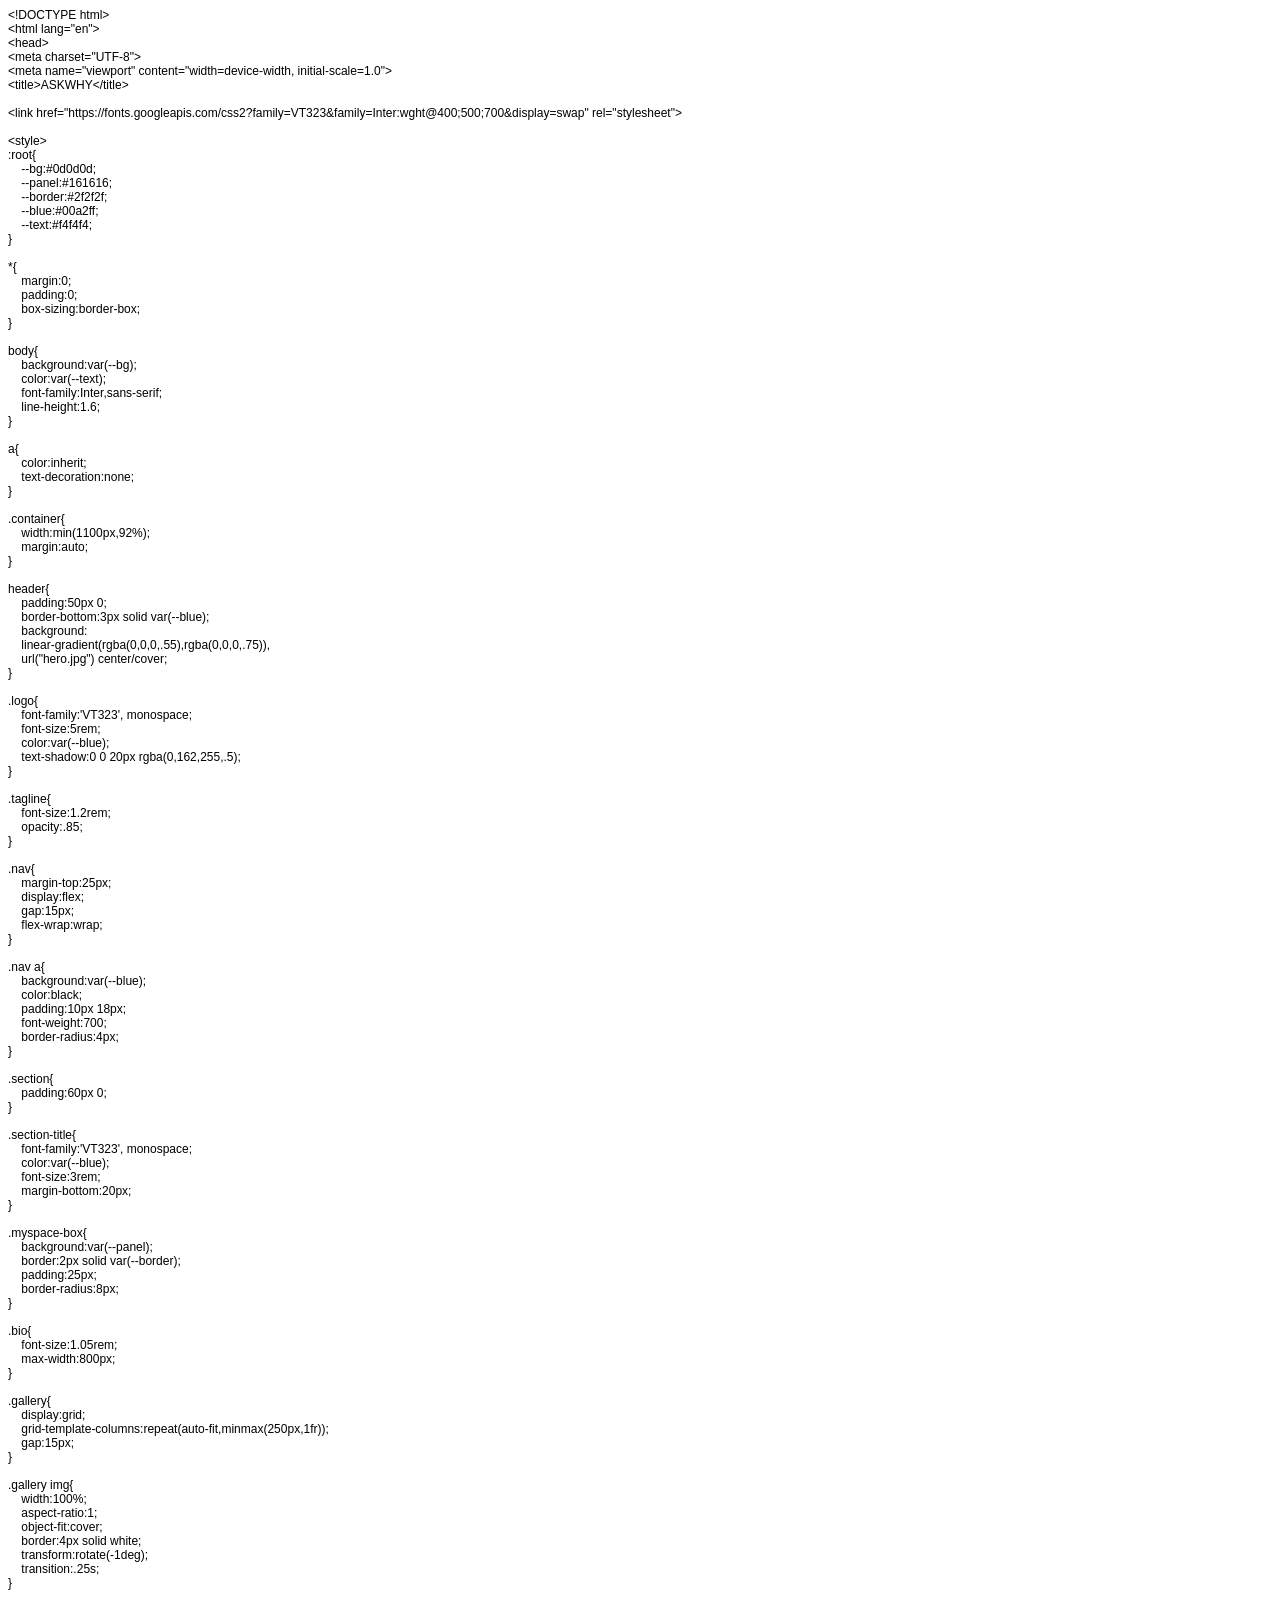
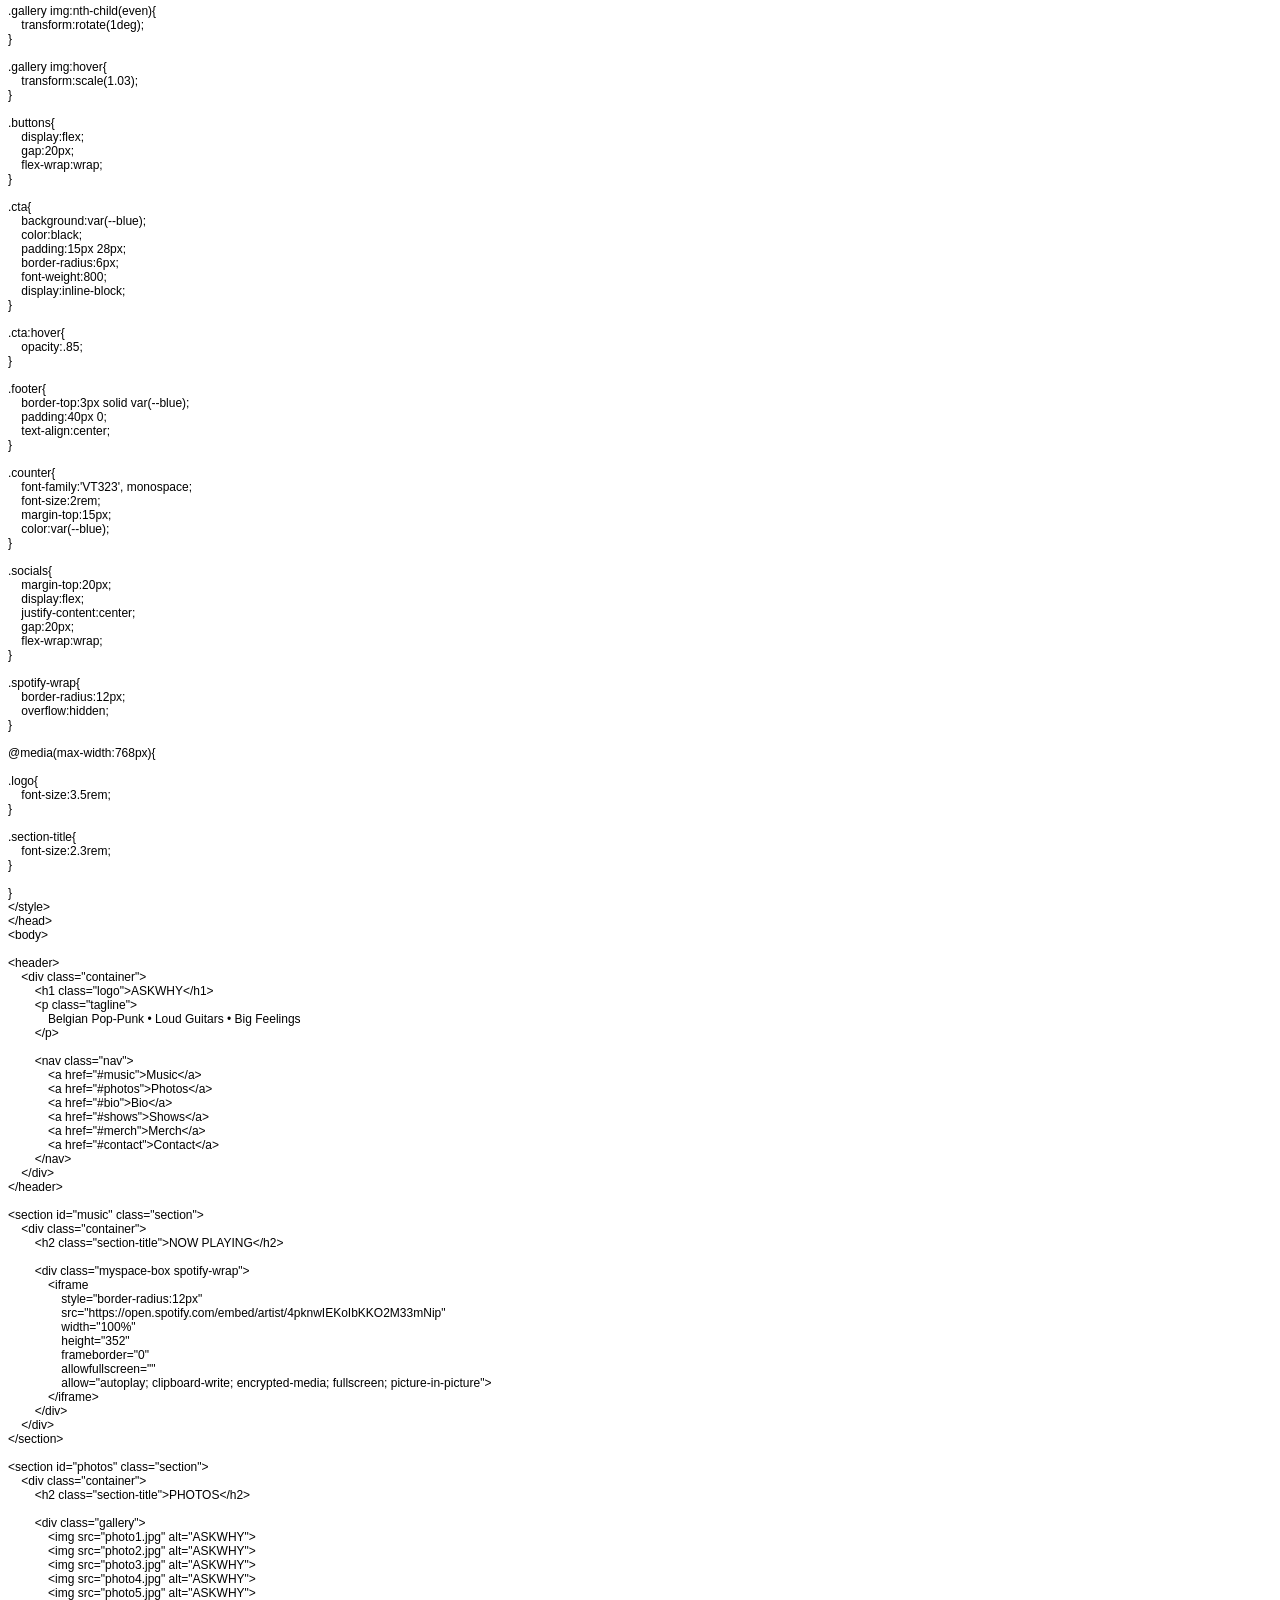
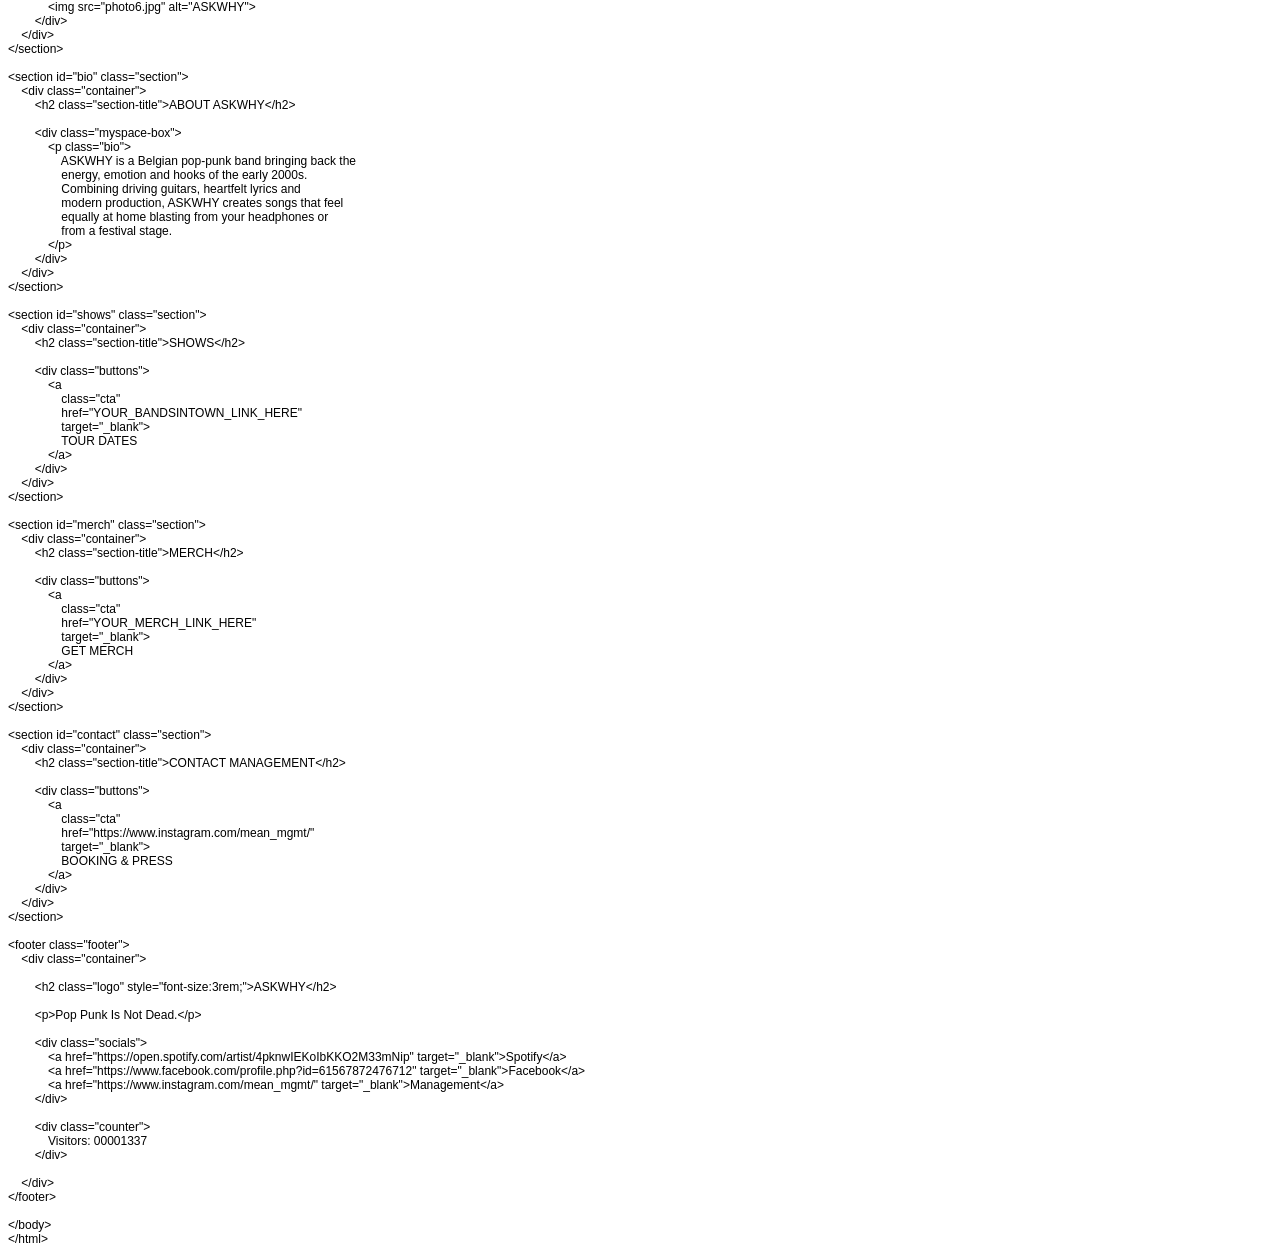
==== index.html @ 4614fc3b "Add files via upload" ====
<!DOCTYPE html PUBLIC "-//W3C//DTD HTML 4.01//EN" "http://www.w3.org/TR/html4/strict.dtd">
<html>
<head>
  <meta http-equiv="Content-Type" content="text/html; charset=utf-8">
  <meta http-equiv="Content-Style-Type" content="text/css">
  <title></title>
  <meta name="Generator" content="Cocoa HTML Writer">
  <meta name="CocoaVersion" content="2299.6">
  <style type="text/css">
    p.p1 {margin: 0.0px 0.0px 0.0px 0.0px; font: 12.0px Helvetica}
    p.p2 {margin: 0.0px 0.0px 0.0px 0.0px; font: 12.0px Helvetica; min-height: 14.0px}
  </style>
</head>
<body>
<p class="p1">&lt;!DOCTYPE html&gt;</p>
<p class="p1">&lt;html lang="en"&gt;</p>
<p class="p1">&lt;head&gt;</p>
<p class="p1">&lt;meta charset="UTF-8"&gt;</p>
<p class="p1">&lt;meta name="viewport" content="width=device-width, initial-scale=1.0"&gt;</p>
<p class="p1">&lt;title&gt;ASKWHY&lt;/title&gt;</p>
<p class="p2"><br></p>
<p class="p1">&lt;link href="https://fonts.googleapis.com/css2?family=VT323&amp;family=Inter:wght@400;500;700&amp;display=swap" rel="stylesheet"&gt;</p>
<p class="p2"><br></p>
<p class="p1">&lt;style&gt;</p>
<p class="p1">:root{</p>
<p class="p1"><span class="Apple-converted-space">    </span>--bg:#0d0d0d;</p>
<p class="p1"><span class="Apple-converted-space">    </span>--panel:#161616;</p>
<p class="p1"><span class="Apple-converted-space">    </span>--border:#2f2f2f;</p>
<p class="p1"><span class="Apple-converted-space">    </span>--blue:#00a2ff;</p>
<p class="p1"><span class="Apple-converted-space">    </span>--text:#f4f4f4;</p>
<p class="p1">}</p>
<p class="p2"><br></p>
<p class="p1">*{</p>
<p class="p1"><span class="Apple-converted-space">    </span>margin:0;</p>
<p class="p1"><span class="Apple-converted-space">    </span>padding:0;</p>
<p class="p1"><span class="Apple-converted-space">    </span>box-sizing:border-box;</p>
<p class="p1">}</p>
<p class="p2"><br></p>
<p class="p1">body{</p>
<p class="p1"><span class="Apple-converted-space">    </span>background:var(--bg);</p>
<p class="p1"><span class="Apple-converted-space">    </span>color:var(--text);</p>
<p class="p1"><span class="Apple-converted-space">    </span>font-family:Inter,sans-serif;</p>
<p class="p1"><span class="Apple-converted-space">    </span>line-height:1.6;</p>
<p class="p1">}</p>
<p class="p2"><br></p>
<p class="p1">a{</p>
<p class="p1"><span class="Apple-converted-space">    </span>color:inherit;</p>
<p class="p1"><span class="Apple-converted-space">    </span>text-decoration:none;</p>
<p class="p1">}</p>
<p class="p2"><br></p>
<p class="p1">.container{</p>
<p class="p1"><span class="Apple-converted-space">    </span>width:min(1100px,92%);</p>
<p class="p1"><span class="Apple-converted-space">    </span>margin:auto;</p>
<p class="p1">}</p>
<p class="p2"><br></p>
<p class="p1">header{</p>
<p class="p1"><span class="Apple-converted-space">    </span>padding:50px 0;</p>
<p class="p1"><span class="Apple-converted-space">    </span>border-bottom:3px solid var(--blue);</p>
<p class="p1"><span class="Apple-converted-space">    </span>background:</p>
<p class="p1"><span class="Apple-converted-space">    </span>linear-gradient(rgba(0,0,0,.55),rgba(0,0,0,.75)),</p>
<p class="p1"><span class="Apple-converted-space">    </span>url("hero.jpg") center/cover;</p>
<p class="p1">}</p>
<p class="p2"><br></p>
<p class="p1">.logo{</p>
<p class="p1"><span class="Apple-converted-space">    </span>font-family:'VT323', monospace;</p>
<p class="p1"><span class="Apple-converted-space">    </span>font-size:5rem;</p>
<p class="p1"><span class="Apple-converted-space">    </span>color:var(--blue);</p>
<p class="p1"><span class="Apple-converted-space">    </span>text-shadow:0 0 20px rgba(0,162,255,.5);</p>
<p class="p1">}</p>
<p class="p2"><br></p>
<p class="p1">.tagline{</p>
<p class="p1"><span class="Apple-converted-space">    </span>font-size:1.2rem;</p>
<p class="p1"><span class="Apple-converted-space">    </span>opacity:.85;</p>
<p class="p1">}</p>
<p class="p2"><br></p>
<p class="p1">.nav{</p>
<p class="p1"><span class="Apple-converted-space">    </span>margin-top:25px;</p>
<p class="p1"><span class="Apple-converted-space">    </span>display:flex;</p>
<p class="p1"><span class="Apple-converted-space">    </span>gap:15px;</p>
<p class="p1"><span class="Apple-converted-space">    </span>flex-wrap:wrap;</p>
<p class="p1">}</p>
<p class="p2"><br></p>
<p class="p1">.nav a{</p>
<p class="p1"><span class="Apple-converted-space">    </span>background:var(--blue);</p>
<p class="p1"><span class="Apple-converted-space">    </span>color:black;</p>
<p class="p1"><span class="Apple-converted-space">    </span>padding:10px 18px;</p>
<p class="p1"><span class="Apple-converted-space">    </span>font-weight:700;</p>
<p class="p1"><span class="Apple-converted-space">    </span>border-radius:4px;</p>
<p class="p1">}</p>
<p class="p2"><br></p>
<p class="p1">.section{</p>
<p class="p1"><span class="Apple-converted-space">    </span>padding:60px 0;</p>
<p class="p1">}</p>
<p class="p2"><br></p>
<p class="p1">.section-title{</p>
<p class="p1"><span class="Apple-converted-space">    </span>font-family:'VT323', monospace;</p>
<p class="p1"><span class="Apple-converted-space">    </span>color:var(--blue);</p>
<p class="p1"><span class="Apple-converted-space">    </span>font-size:3rem;</p>
<p class="p1"><span class="Apple-converted-space">    </span>margin-bottom:20px;</p>
<p class="p1">}</p>
<p class="p2"><br></p>
<p class="p1">.myspace-box{</p>
<p class="p1"><span class="Apple-converted-space">    </span>background:var(--panel);</p>
<p class="p1"><span class="Apple-converted-space">    </span>border:2px solid var(--border);</p>
<p class="p1"><span class="Apple-converted-space">    </span>padding:25px;</p>
<p class="p1"><span class="Apple-converted-space">    </span>border-radius:8px;</p>
<p class="p1">}</p>
<p class="p2"><br></p>
<p class="p1">.bio{</p>
<p class="p1"><span class="Apple-converted-space">    </span>font-size:1.05rem;</p>
<p class="p1"><span class="Apple-converted-space">    </span>max-width:800px;</p>
<p class="p1">}</p>
<p class="p2"><br></p>
<p class="p1">.gallery{</p>
<p class="p1"><span class="Apple-converted-space">    </span>display:grid;</p>
<p class="p1"><span class="Apple-converted-space">    </span>grid-template-columns:repeat(auto-fit,minmax(250px,1fr));</p>
<p class="p1"><span class="Apple-converted-space">    </span>gap:15px;</p>
<p class="p1">}</p>
<p class="p2"><br></p>
<p class="p1">.gallery img{</p>
<p class="p1"><span class="Apple-converted-space">    </span>width:100%;</p>
<p class="p1"><span class="Apple-converted-space">    </span>aspect-ratio:1;</p>
<p class="p1"><span class="Apple-converted-space">    </span>object-fit:cover;</p>
<p class="p1"><span class="Apple-converted-space">    </span>border:4px solid white;</p>
<p class="p1"><span class="Apple-converted-space">    </span>transform:rotate(-1deg);</p>
<p class="p1"><span class="Apple-converted-space">    </span>transition:.25s;</p>
<p class="p1">}</p>
<p class="p2"><br></p>
<p class="p1">.gallery img:nth-child(even){</p>
<p class="p1"><span class="Apple-converted-space">    </span>transform:rotate(1deg);</p>
<p class="p1">}</p>
<p class="p2"><br></p>
<p class="p1">.gallery img:hover{</p>
<p class="p1"><span class="Apple-converted-space">    </span>transform:scale(1.03);</p>
<p class="p1">}</p>
<p class="p2"><br></p>
<p class="p1">.buttons{</p>
<p class="p1"><span class="Apple-converted-space">    </span>display:flex;</p>
<p class="p1"><span class="Apple-converted-space">    </span>gap:20px;</p>
<p class="p1"><span class="Apple-converted-space">    </span>flex-wrap:wrap;</p>
<p class="p1">}</p>
<p class="p2"><br></p>
<p class="p1">.cta{</p>
<p class="p1"><span class="Apple-converted-space">    </span>background:var(--blue);</p>
<p class="p1"><span class="Apple-converted-space">    </span>color:black;</p>
<p class="p1"><span class="Apple-converted-space">    </span>padding:15px 28px;</p>
<p class="p1"><span class="Apple-converted-space">    </span>border-radius:6px;</p>
<p class="p1"><span class="Apple-converted-space">    </span>font-weight:800;</p>
<p class="p1"><span class="Apple-converted-space">    </span>display:inline-block;</p>
<p class="p1">}</p>
<p class="p2"><br></p>
<p class="p1">.cta:hover{</p>
<p class="p1"><span class="Apple-converted-space">    </span>opacity:.85;</p>
<p class="p1">}</p>
<p class="p2"><br></p>
<p class="p1">.footer{</p>
<p class="p1"><span class="Apple-converted-space">    </span>border-top:3px solid var(--blue);</p>
<p class="p1"><span class="Apple-converted-space">    </span>padding:40px 0;</p>
<p class="p1"><span class="Apple-converted-space">    </span>text-align:center;</p>
<p class="p1">}</p>
<p class="p2"><br></p>
<p class="p1">.counter{</p>
<p class="p1"><span class="Apple-converted-space">    </span>font-family:'VT323', monospace;</p>
<p class="p1"><span class="Apple-converted-space">    </span>font-size:2rem;</p>
<p class="p1"><span class="Apple-converted-space">    </span>margin-top:15px;</p>
<p class="p1"><span class="Apple-converted-space">    </span>color:var(--blue);</p>
<p class="p1">}</p>
<p class="p2"><br></p>
<p class="p1">.socials{</p>
<p class="p1"><span class="Apple-converted-space">    </span>margin-top:20px;</p>
<p class="p1"><span class="Apple-converted-space">    </span>display:flex;</p>
<p class="p1"><span class="Apple-converted-space">    </span>justify-content:center;</p>
<p class="p1"><span class="Apple-converted-space">    </span>gap:20px;</p>
<p class="p1"><span class="Apple-converted-space">    </span>flex-wrap:wrap;</p>
<p class="p1">}</p>
<p class="p2"><br></p>
<p class="p1">.spotify-wrap{</p>
<p class="p1"><span class="Apple-converted-space">    </span>border-radius:12px;</p>
<p class="p1"><span class="Apple-converted-space">    </span>overflow:hidden;</p>
<p class="p1">}</p>
<p class="p2"><br></p>
<p class="p1">@media(max-width:768px){</p>
<p class="p2"><br></p>
<p class="p1">.logo{</p>
<p class="p1"><span class="Apple-converted-space">    </span>font-size:3.5rem;</p>
<p class="p1">}</p>
<p class="p2"><br></p>
<p class="p1">.section-title{</p>
<p class="p1"><span class="Apple-converted-space">    </span>font-size:2.3rem;</p>
<p class="p1">}</p>
<p class="p2"><br></p>
<p class="p1">}</p>
<p class="p1">&lt;/style&gt;</p>
<p class="p1">&lt;/head&gt;</p>
<p class="p1">&lt;body&gt;</p>
<p class="p2"><br></p>
<p class="p1">&lt;header&gt;</p>
<p class="p1"><span class="Apple-converted-space">    </span>&lt;div class="container"&gt;</p>
<p class="p1"><span class="Apple-converted-space">        </span>&lt;h1 class="logo"&gt;ASKWHY&lt;/h1&gt;</p>
<p class="p1"><span class="Apple-converted-space">        </span>&lt;p class="tagline"&gt;</p>
<p class="p1"><span class="Apple-converted-space">            </span>Belgian Pop-Punk • Loud Guitars • Big Feelings</p>
<p class="p1"><span class="Apple-converted-space">        </span>&lt;/p&gt;</p>
<p class="p2"><br></p>
<p class="p1"><span class="Apple-converted-space">        </span>&lt;nav class="nav"&gt;</p>
<p class="p1"><span class="Apple-converted-space">            </span>&lt;a href="#music"&gt;Music&lt;/a&gt;</p>
<p class="p1"><span class="Apple-converted-space">            </span>&lt;a href="#photos"&gt;Photos&lt;/a&gt;</p>
<p class="p1"><span class="Apple-converted-space">            </span>&lt;a href="#bio"&gt;Bio&lt;/a&gt;</p>
<p class="p1"><span class="Apple-converted-space">            </span>&lt;a href="#shows"&gt;Shows&lt;/a&gt;</p>
<p class="p1"><span class="Apple-converted-space">            </span>&lt;a href="#merch"&gt;Merch&lt;/a&gt;</p>
<p class="p1"><span class="Apple-converted-space">            </span>&lt;a href="#contact"&gt;Contact&lt;/a&gt;</p>
<p class="p1"><span class="Apple-converted-space">        </span>&lt;/nav&gt;</p>
<p class="p1"><span class="Apple-converted-space">    </span>&lt;/div&gt;</p>
<p class="p1">&lt;/header&gt;</p>
<p class="p2"><br></p>
<p class="p1">&lt;section id="music" class="section"&gt;</p>
<p class="p1"><span class="Apple-converted-space">    </span>&lt;div class="container"&gt;</p>
<p class="p1"><span class="Apple-converted-space">        </span>&lt;h2 class="section-title"&gt;NOW PLAYING&lt;/h2&gt;</p>
<p class="p2"><br></p>
<p class="p1"><span class="Apple-converted-space">        </span>&lt;div class="myspace-box spotify-wrap"&gt;</p>
<p class="p1"><span class="Apple-converted-space">            </span>&lt;iframe</p>
<p class="p1"><span class="Apple-converted-space">                </span>style="border-radius:12px"</p>
<p class="p1"><span class="Apple-converted-space">                </span>src="https://open.spotify.com/embed/artist/4pknwIEKoIbKKO2M33mNip"</p>
<p class="p1"><span class="Apple-converted-space">                </span>width="100%"</p>
<p class="p1"><span class="Apple-converted-space">                </span>height="352"</p>
<p class="p1"><span class="Apple-converted-space">                </span>frameborder="0"</p>
<p class="p1"><span class="Apple-converted-space">                </span>allowfullscreen=""</p>
<p class="p1"><span class="Apple-converted-space">                </span>allow="autoplay; clipboard-write; encrypted-media; fullscreen; picture-in-picture"&gt;</p>
<p class="p1"><span class="Apple-converted-space">            </span>&lt;/iframe&gt;</p>
<p class="p1"><span class="Apple-converted-space">        </span>&lt;/div&gt;</p>
<p class="p1"><span class="Apple-converted-space">    </span>&lt;/div&gt;</p>
<p class="p1">&lt;/section&gt;</p>
<p class="p2"><br></p>
<p class="p1">&lt;section id="photos" class="section"&gt;</p>
<p class="p1"><span class="Apple-converted-space">    </span>&lt;div class="container"&gt;</p>
<p class="p1"><span class="Apple-converted-space">        </span>&lt;h2 class="section-title"&gt;PHOTOS&lt;/h2&gt;</p>
<p class="p2"><br></p>
<p class="p1"><span class="Apple-converted-space">        </span>&lt;div class="gallery"&gt;</p>
<p class="p1"><span class="Apple-converted-space">            </span>&lt;img src="photo1.jpg" alt="ASKWHY"&gt;</p>
<p class="p1"><span class="Apple-converted-space">            </span>&lt;img src="photo2.jpg" alt="ASKWHY"&gt;</p>
<p class="p1"><span class="Apple-converted-space">            </span>&lt;img src="photo3.jpg" alt="ASKWHY"&gt;</p>
<p class="p1"><span class="Apple-converted-space">            </span>&lt;img src="photo4.jpg" alt="ASKWHY"&gt;</p>
<p class="p1"><span class="Apple-converted-space">            </span>&lt;img src="photo5.jpg" alt="ASKWHY"&gt;</p>
<p class="p1"><span class="Apple-converted-space">            </span>&lt;img src="photo6.jpg" alt="ASKWHY"&gt;</p>
<p class="p1"><span class="Apple-converted-space">        </span>&lt;/div&gt;</p>
<p class="p1"><span class="Apple-converted-space">    </span>&lt;/div&gt;</p>
<p class="p1">&lt;/section&gt;</p>
<p class="p2"><br></p>
<p class="p1">&lt;section id="bio" class="section"&gt;</p>
<p class="p1"><span class="Apple-converted-space">    </span>&lt;div class="container"&gt;</p>
<p class="p1"><span class="Apple-converted-space">        </span>&lt;h2 class="section-title"&gt;ABOUT ASKWHY&lt;/h2&gt;</p>
<p class="p2"><br></p>
<p class="p1"><span class="Apple-converted-space">        </span>&lt;div class="myspace-box"&gt;</p>
<p class="p1"><span class="Apple-converted-space">            </span>&lt;p class="bio"&gt;</p>
<p class="p1"><span class="Apple-converted-space">                </span>ASKWHY is a Belgian pop-punk band bringing back the</p>
<p class="p1"><span class="Apple-converted-space">                </span>energy, emotion and hooks of the early 2000s.</p>
<p class="p1"><span class="Apple-converted-space">                </span>Combining driving guitars, heartfelt lyrics and</p>
<p class="p1"><span class="Apple-converted-space">                </span>modern production, ASKWHY creates songs that feel</p>
<p class="p1"><span class="Apple-converted-space">                </span>equally at home blasting from your headphones or</p>
<p class="p1"><span class="Apple-converted-space">                </span>from a festival stage.</p>
<p class="p1"><span class="Apple-converted-space">            </span>&lt;/p&gt;</p>
<p class="p1"><span class="Apple-converted-space">        </span>&lt;/div&gt;</p>
<p class="p1"><span class="Apple-converted-space">    </span>&lt;/div&gt;</p>
<p class="p1">&lt;/section&gt;</p>
<p class="p2"><br></p>
<p class="p1">&lt;section id="shows" class="section"&gt;</p>
<p class="p1"><span class="Apple-converted-space">    </span>&lt;div class="container"&gt;</p>
<p class="p1"><span class="Apple-converted-space">        </span>&lt;h2 class="section-title"&gt;SHOWS&lt;/h2&gt;</p>
<p class="p2"><br></p>
<p class="p1"><span class="Apple-converted-space">        </span>&lt;div class="buttons"&gt;</p>
<p class="p1"><span class="Apple-converted-space">            </span>&lt;a</p>
<p class="p1"><span class="Apple-converted-space">                </span>class="cta"</p>
<p class="p1"><span class="Apple-converted-space">                </span>href="YOUR_BANDSINTOWN_LINK_HERE"</p>
<p class="p1"><span class="Apple-converted-space">                </span>target="_blank"&gt;</p>
<p class="p1"><span class="Apple-converted-space">                </span>TOUR DATES</p>
<p class="p1"><span class="Apple-converted-space">            </span>&lt;/a&gt;</p>
<p class="p1"><span class="Apple-converted-space">        </span>&lt;/div&gt;</p>
<p class="p1"><span class="Apple-converted-space">    </span>&lt;/div&gt;</p>
<p class="p1">&lt;/section&gt;</p>
<p class="p2"><br></p>
<p class="p1">&lt;section id="merch" class="section"&gt;</p>
<p class="p1"><span class="Apple-converted-space">    </span>&lt;div class="container"&gt;</p>
<p class="p1"><span class="Apple-converted-space">        </span>&lt;h2 class="section-title"&gt;MERCH&lt;/h2&gt;</p>
<p class="p2"><br></p>
<p class="p1"><span class="Apple-converted-space">        </span>&lt;div class="buttons"&gt;</p>
<p class="p1"><span class="Apple-converted-space">            </span>&lt;a</p>
<p class="p1"><span class="Apple-converted-space">                </span>class="cta"</p>
<p class="p1"><span class="Apple-converted-space">                </span>href="YOUR_MERCH_LINK_HERE"</p>
<p class="p1"><span class="Apple-converted-space">                </span>target="_blank"&gt;</p>
<p class="p1"><span class="Apple-converted-space">                </span>GET MERCH</p>
<p class="p1"><span class="Apple-converted-space">            </span>&lt;/a&gt;</p>
<p class="p1"><span class="Apple-converted-space">        </span>&lt;/div&gt;</p>
<p class="p1"><span class="Apple-converted-space">    </span>&lt;/div&gt;</p>
<p class="p1">&lt;/section&gt;</p>
<p class="p2"><br></p>
<p class="p1">&lt;section id="contact" class="section"&gt;</p>
<p class="p1"><span class="Apple-converted-space">    </span>&lt;div class="container"&gt;</p>
<p class="p1"><span class="Apple-converted-space">        </span>&lt;h2 class="section-title"&gt;CONTACT MANAGEMENT&lt;/h2&gt;</p>
<p class="p2"><br></p>
<p class="p1"><span class="Apple-converted-space">        </span>&lt;div class="buttons"&gt;</p>
<p class="p1"><span class="Apple-converted-space">            </span>&lt;a</p>
<p class="p1"><span class="Apple-converted-space">                </span>class="cta"</p>
<p class="p1"><span class="Apple-converted-space">                </span>href="https://www.instagram.com/mean_mgmt/"</p>
<p class="p1"><span class="Apple-converted-space">                </span>target="_blank"&gt;</p>
<p class="p1"><span class="Apple-converted-space">                </span>BOOKING &amp; PRESS</p>
<p class="p1"><span class="Apple-converted-space">            </span>&lt;/a&gt;</p>
<p class="p1"><span class="Apple-converted-space">        </span>&lt;/div&gt;</p>
<p class="p1"><span class="Apple-converted-space">    </span>&lt;/div&gt;</p>
<p class="p1">&lt;/section&gt;</p>
<p class="p2"><br></p>
<p class="p1">&lt;footer class="footer"&gt;</p>
<p class="p1"><span class="Apple-converted-space">    </span>&lt;div class="container"&gt;</p>
<p class="p2"><br></p>
<p class="p1"><span class="Apple-converted-space">        </span>&lt;h2 class="logo" style="font-size:3rem;"&gt;ASKWHY&lt;/h2&gt;</p>
<p class="p2"><br></p>
<p class="p1"><span class="Apple-converted-space">        </span>&lt;p&gt;Pop Punk Is Not Dead.&lt;/p&gt;</p>
<p class="p2"><br></p>
<p class="p1"><span class="Apple-converted-space">        </span>&lt;div class="socials"&gt;</p>
<p class="p1"><span class="Apple-converted-space">            </span>&lt;a href="https://open.spotify.com/artist/4pknwIEKoIbKKO2M33mNip" target="_blank"&gt;Spotify&lt;/a&gt;</p>
<p class="p1"><span class="Apple-converted-space">            </span>&lt;a href="https://www.facebook.com/profile.php?id=61567872476712" target="_blank"&gt;Facebook&lt;/a&gt;</p>
<p class="p1"><span class="Apple-converted-space">            </span>&lt;a href="https://www.instagram.com/mean_mgmt/" target="_blank"&gt;Management&lt;/a&gt;</p>
<p class="p1"><span class="Apple-converted-space">        </span>&lt;/div&gt;</p>
<p class="p2"><br></p>
<p class="p1"><span class="Apple-converted-space">        </span>&lt;div class="counter"&gt;</p>
<p class="p1"><span class="Apple-converted-space">            </span>Visitors: 00001337</p>
<p class="p1"><span class="Apple-converted-space">        </span>&lt;/div&gt;</p>
<p class="p2"><br></p>
<p class="p1"><span class="Apple-converted-space">    </span>&lt;/div&gt;</p>
<p class="p1">&lt;/footer&gt;</p>
<p class="p2"><br></p>
<p class="p1">&lt;/body&gt;</p>
<p class="p1">&lt;/html&gt;</p>
</body>
</html>
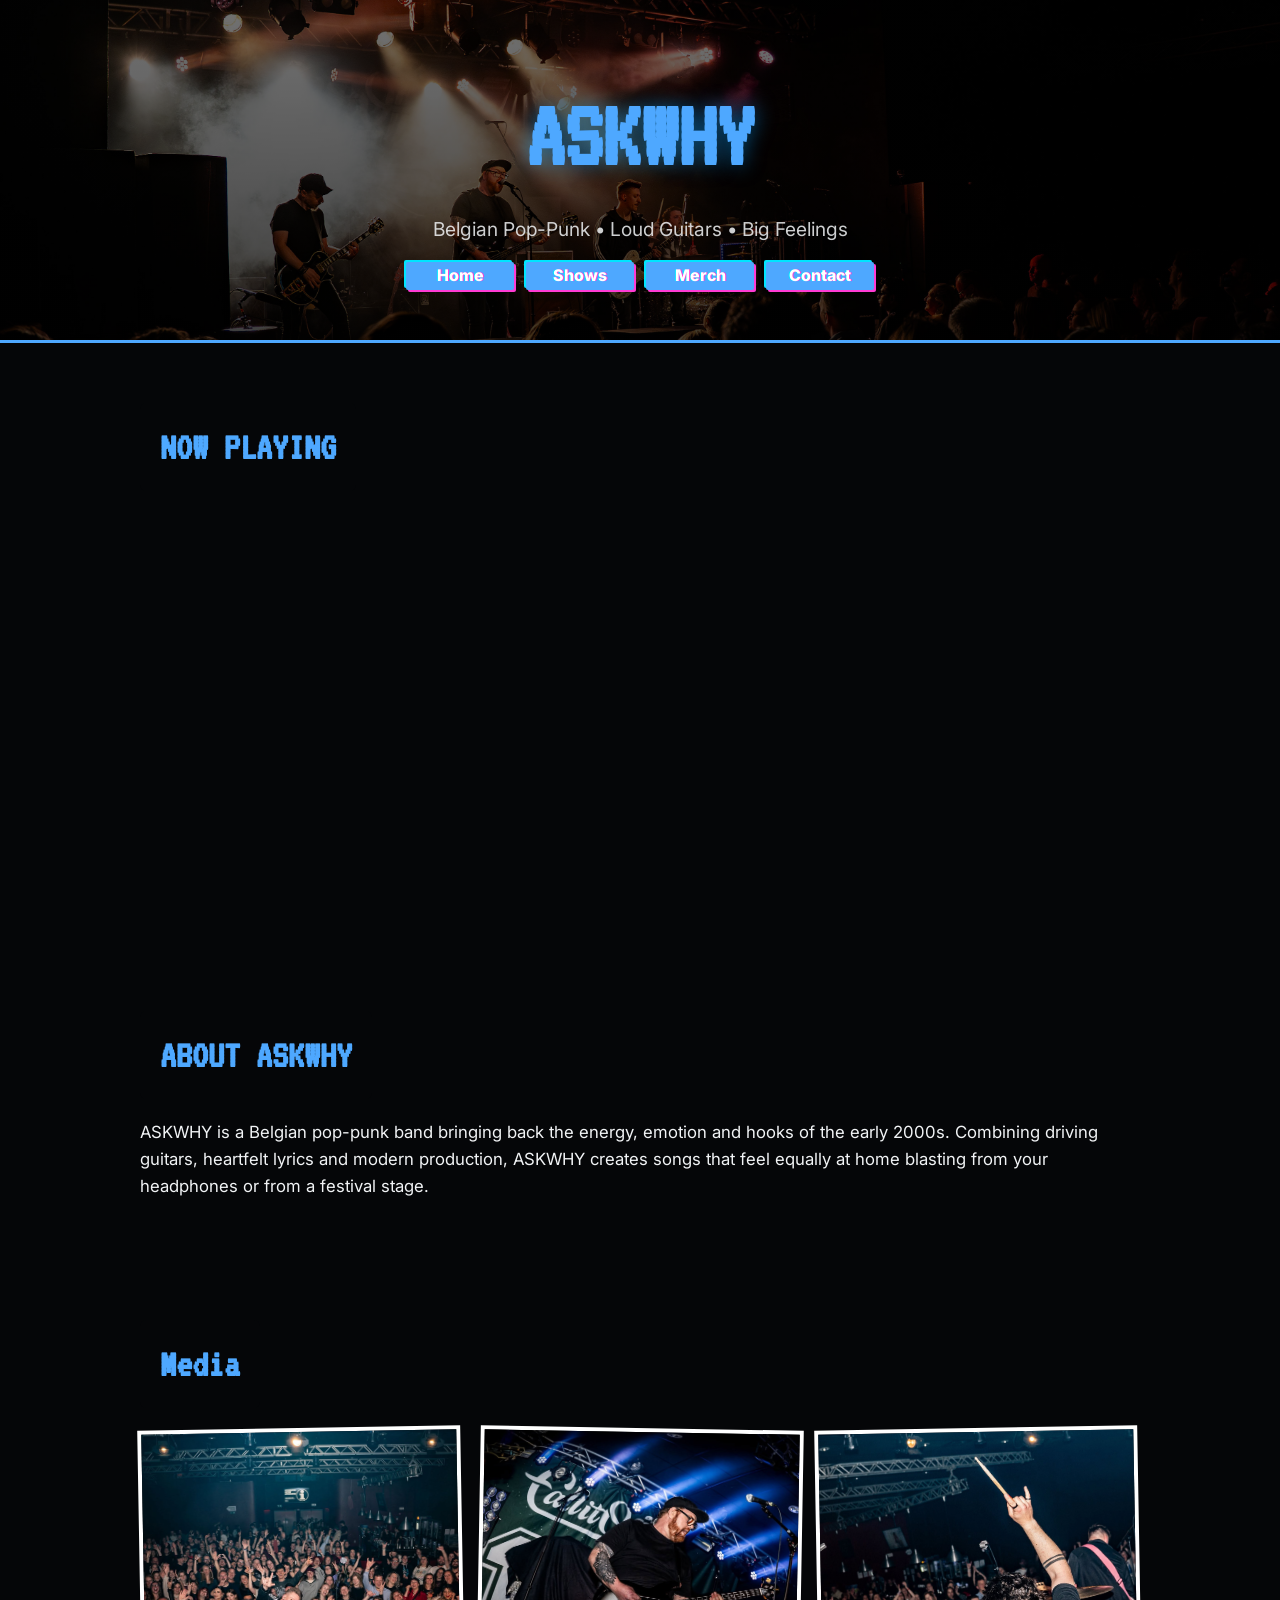
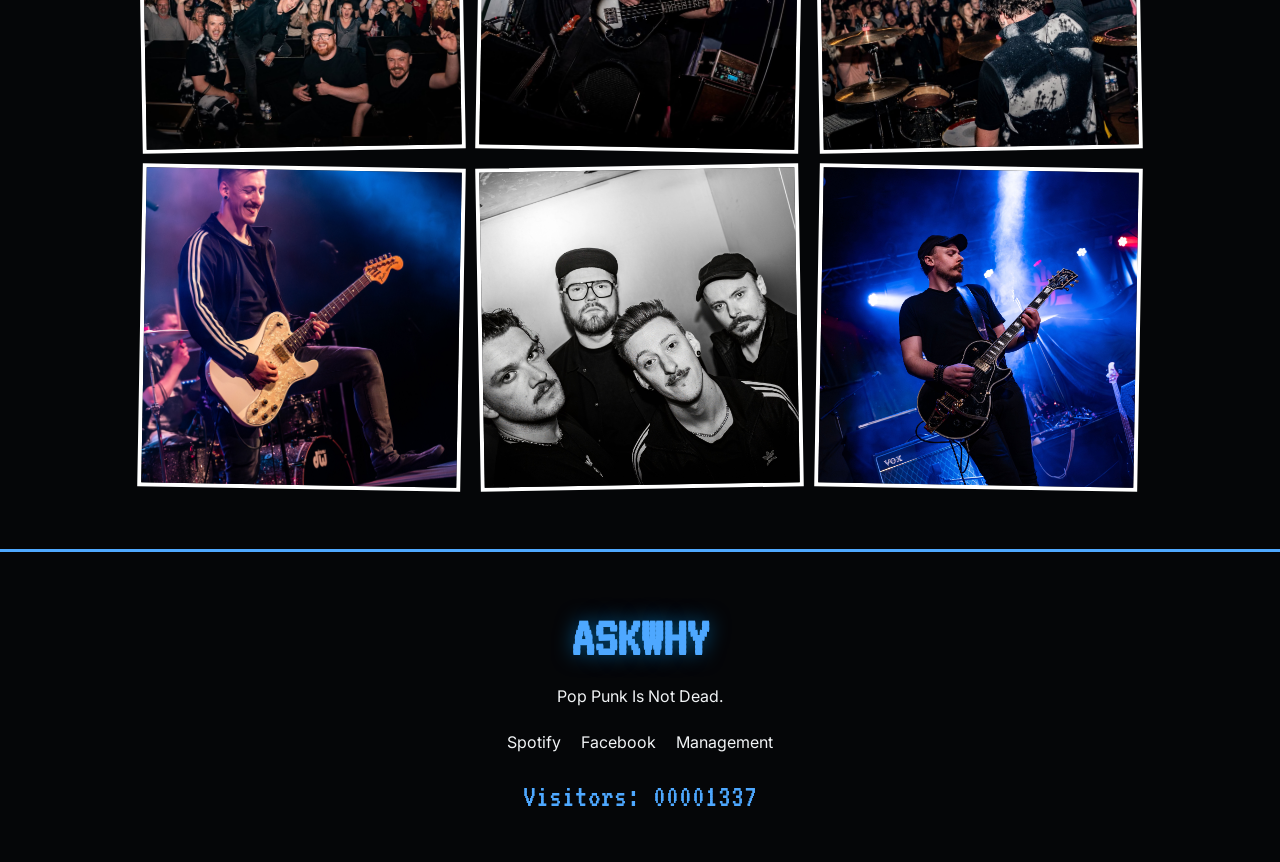
==== commit c78ed01e: "Add files via upload" ====
--- a/index.html
+++ b/index.html
@@ -1,333 +1,135 @@
-<!DOCTYPE html PUBLIC "-//W3C//DTD HTML 4.01//EN" "http://www.w3.org/TR/html4/strict.dtd">
-<html>
+<!DOCTYPE html>
+<html lang="en">
 <head>
-  <meta http-equiv="Content-Type" content="text/html; charset=utf-8">
-  <meta http-equiv="Content-Style-Type" content="text/css">
-  <title></title>
-  <meta name="Generator" content="Cocoa HTML Writer">
-  <meta name="CocoaVersion" content="2299.6">
-  <style type="text/css">
-    p.p1 {margin: 0.0px 0.0px 0.0px 0.0px; font: 12.0px Helvetica}
-    p.p2 {margin: 0.0px 0.0px 0.0px 0.0px; font: 12.0px Helvetica; min-height: 14.0px}
-  </style>
+  <meta charset="UTF-8">
+  <meta name="viewport" content="width=device-width, initial-scale=1.0">
+  <title>ASKWHY</title>
+  <link rel="preconnect" href="https://fonts.googleapis.com">
+  <link rel="preconnect" href="https://fonts.gstatic.com" crossorigin>
+  <link href="https://fonts.googleapis.com/css2?family=VT323&family=Inter:wght@400;500;700&display=swap" rel="stylesheet">
+  <link rel="stylesheet" href="styles.css">
+
+  
 </head>
-<body>
-<p class="p1">&lt;!DOCTYPE html&gt;</p>
-<p class="p1">&lt;html lang="en"&gt;</p>
-<p class="p1">&lt;head&gt;</p>
-<p class="p1">&lt;meta charset="UTF-8"&gt;</p>
-<p class="p1">&lt;meta name="viewport" content="width=device-width, initial-scale=1.0"&gt;</p>
-<p class="p1">&lt;title&gt;ASKWHY&lt;/title&gt;</p>
-<p class="p2"><br></p>
-<p class="p1">&lt;link href="https://fonts.googleapis.com/css2?family=VT323&amp;family=Inter:wght@400;500;700&amp;display=swap" rel="stylesheet"&gt;</p>
-<p class="p2"><br></p>
-<p class="p1">&lt;style&gt;</p>
-<p class="p1">:root{</p>
-<p class="p1"><span class="Apple-converted-space">    </span>--bg:#0d0d0d;</p>
-<p class="p1"><span class="Apple-converted-space">    </span>--panel:#161616;</p>
-<p class="p1"><span class="Apple-converted-space">    </span>--border:#2f2f2f;</p>
-<p class="p1"><span class="Apple-converted-space">    </span>--blue:#00a2ff;</p>
-<p class="p1"><span class="Apple-converted-space">    </span>--text:#f4f4f4;</p>
-<p class="p1">}</p>
-<p class="p2"><br></p>
-<p class="p1">*{</p>
-<p class="p1"><span class="Apple-converted-space">    </span>margin:0;</p>
-<p class="p1"><span class="Apple-converted-space">    </span>padding:0;</p>
-<p class="p1"><span class="Apple-converted-space">    </span>box-sizing:border-box;</p>
-<p class="p1">}</p>
-<p class="p2"><br></p>
-<p class="p1">body{</p>
-<p class="p1"><span class="Apple-converted-space">    </span>background:var(--bg);</p>
-<p class="p1"><span class="Apple-converted-space">    </span>color:var(--text);</p>
-<p class="p1"><span class="Apple-converted-space">    </span>font-family:Inter,sans-serif;</p>
-<p class="p1"><span class="Apple-converted-space">    </span>line-height:1.6;</p>
-<p class="p1">}</p>
-<p class="p2"><br></p>
-<p class="p1">a{</p>
-<p class="p1"><span class="Apple-converted-space">    </span>color:inherit;</p>
-<p class="p1"><span class="Apple-converted-space">    </span>text-decoration:none;</p>
-<p class="p1">}</p>
-<p class="p2"><br></p>
-<p class="p1">.container{</p>
-<p class="p1"><span class="Apple-converted-space">    </span>width:min(1100px,92%);</p>
-<p class="p1"><span class="Apple-converted-space">    </span>margin:auto;</p>
-<p class="p1">}</p>
-<p class="p2"><br></p>
-<p class="p1">header{</p>
-<p class="p1"><span class="Apple-converted-space">    </span>padding:50px 0;</p>
-<p class="p1"><span class="Apple-converted-space">    </span>border-bottom:3px solid var(--blue);</p>
-<p class="p1"><span class="Apple-converted-space">    </span>background:</p>
-<p class="p1"><span class="Apple-converted-space">    </span>linear-gradient(rgba(0,0,0,.55),rgba(0,0,0,.75)),</p>
-<p class="p1"><span class="Apple-converted-space">    </span>url("hero.jpg") center/cover;</p>
-<p class="p1">}</p>
-<p class="p2"><br></p>
-<p class="p1">.logo{</p>
-<p class="p1"><span class="Apple-converted-space">    </span>font-family:'VT323', monospace;</p>
-<p class="p1"><span class="Apple-converted-space">    </span>font-size:5rem;</p>
-<p class="p1"><span class="Apple-converted-space">    </span>color:var(--blue);</p>
-<p class="p1"><span class="Apple-converted-space">    </span>text-shadow:0 0 20px rgba(0,162,255,.5);</p>
-<p class="p1">}</p>
-<p class="p2"><br></p>
-<p class="p1">.tagline{</p>
-<p class="p1"><span class="Apple-converted-space">    </span>font-size:1.2rem;</p>
-<p class="p1"><span class="Apple-converted-space">    </span>opacity:.85;</p>
-<p class="p1">}</p>
-<p class="p2"><br></p>
-<p class="p1">.nav{</p>
-<p class="p1"><span class="Apple-converted-space">    </span>margin-top:25px;</p>
-<p class="p1"><span class="Apple-converted-space">    </span>display:flex;</p>
-<p class="p1"><span class="Apple-converted-space">    </span>gap:15px;</p>
-<p class="p1"><span class="Apple-converted-space">    </span>flex-wrap:wrap;</p>
-<p class="p1">}</p>
-<p class="p2"><br></p>
-<p class="p1">.nav a{</p>
-<p class="p1"><span class="Apple-converted-space">    </span>background:var(--blue);</p>
-<p class="p1"><span class="Apple-converted-space">    </span>color:black;</p>
-<p class="p1"><span class="Apple-converted-space">    </span>padding:10px 18px;</p>
-<p class="p1"><span class="Apple-converted-space">    </span>font-weight:700;</p>
-<p class="p1"><span class="Apple-converted-space">    </span>border-radius:4px;</p>
-<p class="p1">}</p>
-<p class="p2"><br></p>
-<p class="p1">.section{</p>
-<p class="p1"><span class="Apple-converted-space">    </span>padding:60px 0;</p>
-<p class="p1">}</p>
-<p class="p2"><br></p>
-<p class="p1">.section-title{</p>
-<p class="p1"><span class="Apple-converted-space">    </span>font-family:'VT323', monospace;</p>
-<p class="p1"><span class="Apple-converted-space">    </span>color:var(--blue);</p>
-<p class="p1"><span class="Apple-converted-space">    </span>font-size:3rem;</p>
-<p class="p1"><span class="Apple-converted-space">    </span>margin-bottom:20px;</p>
-<p class="p1">}</p>
-<p class="p2"><br></p>
-<p class="p1">.myspace-box{</p>
-<p class="p1"><span class="Apple-converted-space">    </span>background:var(--panel);</p>
-<p class="p1"><span class="Apple-converted-space">    </span>border:2px solid var(--border);</p>
-<p class="p1"><span class="Apple-converted-space">    </span>padding:25px;</p>
-<p class="p1"><span class="Apple-converted-space">    </span>border-radius:8px;</p>
-<p class="p1">}</p>
-<p class="p2"><br></p>
-<p class="p1">.bio{</p>
-<p class="p1"><span class="Apple-converted-space">    </span>font-size:1.05rem;</p>
-<p class="p1"><span class="Apple-converted-space">    </span>max-width:800px;</p>
-<p class="p1">}</p>
-<p class="p2"><br></p>
-<p class="p1">.gallery{</p>
-<p class="p1"><span class="Apple-converted-space">    </span>display:grid;</p>
-<p class="p1"><span class="Apple-converted-space">    </span>grid-template-columns:repeat(auto-fit,minmax(250px,1fr));</p>
-<p class="p1"><span class="Apple-converted-space">    </span>gap:15px;</p>
-<p class="p1">}</p>
-<p class="p2"><br></p>
-<p class="p1">.gallery img{</p>
-<p class="p1"><span class="Apple-converted-space">    </span>width:100%;</p>
-<p class="p1"><span class="Apple-converted-space">    </span>aspect-ratio:1;</p>
-<p class="p1"><span class="Apple-converted-space">    </span>object-fit:cover;</p>
-<p class="p1"><span class="Apple-converted-space">    </span>border:4px solid white;</p>
-<p class="p1"><span class="Apple-converted-space">    </span>transform:rotate(-1deg);</p>
-<p class="p1"><span class="Apple-converted-space">    </span>transition:.25s;</p>
-<p class="p1">}</p>
-<p class="p2"><br></p>
-<p class="p1">.gallery img:nth-child(even){</p>
-<p class="p1"><span class="Apple-converted-space">    </span>transform:rotate(1deg);</p>
-<p class="p1">}</p>
-<p class="p2"><br></p>
-<p class="p1">.gallery img:hover{</p>
-<p class="p1"><span class="Apple-converted-space">    </span>transform:scale(1.03);</p>
-<p class="p1">}</p>
-<p class="p2"><br></p>
-<p class="p1">.buttons{</p>
-<p class="p1"><span class="Apple-converted-space">    </span>display:flex;</p>
-<p class="p1"><span class="Apple-converted-space">    </span>gap:20px;</p>
-<p class="p1"><span class="Apple-converted-space">    </span>flex-wrap:wrap;</p>
-<p class="p1">}</p>
-<p class="p2"><br></p>
-<p class="p1">.cta{</p>
-<p class="p1"><span class="Apple-converted-space">    </span>background:var(--blue);</p>
-<p class="p1"><span class="Apple-converted-space">    </span>color:black;</p>
-<p class="p1"><span class="Apple-converted-space">    </span>padding:15px 28px;</p>
-<p class="p1"><span class="Apple-converted-space">    </span>border-radius:6px;</p>
-<p class="p1"><span class="Apple-converted-space">    </span>font-weight:800;</p>
-<p class="p1"><span class="Apple-converted-space">    </span>display:inline-block;</p>
-<p class="p1">}</p>
-<p class="p2"><br></p>
-<p class="p1">.cta:hover{</p>
-<p class="p1"><span class="Apple-converted-space">    </span>opacity:.85;</p>
-<p class="p1">}</p>
-<p class="p2"><br></p>
-<p class="p1">.footer{</p>
-<p class="p1"><span class="Apple-converted-space">    </span>border-top:3px solid var(--blue);</p>
-<p class="p1"><span class="Apple-converted-space">    </span>padding:40px 0;</p>
-<p class="p1"><span class="Apple-converted-space">    </span>text-align:center;</p>
-<p class="p1">}</p>
-<p class="p2"><br></p>
-<p class="p1">.counter{</p>
-<p class="p1"><span class="Apple-converted-space">    </span>font-family:'VT323', monospace;</p>
-<p class="p1"><span class="Apple-converted-space">    </span>font-size:2rem;</p>
-<p class="p1"><span class="Apple-converted-space">    </span>margin-top:15px;</p>
-<p class="p1"><span class="Apple-converted-space">    </span>color:var(--blue);</p>
-<p class="p1">}</p>
-<p class="p2"><br></p>
-<p class="p1">.socials{</p>
-<p class="p1"><span class="Apple-converted-space">    </span>margin-top:20px;</p>
-<p class="p1"><span class="Apple-converted-space">    </span>display:flex;</p>
-<p class="p1"><span class="Apple-converted-space">    </span>justify-content:center;</p>
-<p class="p1"><span class="Apple-converted-space">    </span>gap:20px;</p>
-<p class="p1"><span class="Apple-converted-space">    </span>flex-wrap:wrap;</p>
-<p class="p1">}</p>
-<p class="p2"><br></p>
-<p class="p1">.spotify-wrap{</p>
-<p class="p1"><span class="Apple-converted-space">    </span>border-radius:12px;</p>
-<p class="p1"><span class="Apple-converted-space">    </span>overflow:hidden;</p>
-<p class="p1">}</p>
-<p class="p2"><br></p>
-<p class="p1">@media(max-width:768px){</p>
-<p class="p2"><br></p>
-<p class="p1">.logo{</p>
-<p class="p1"><span class="Apple-converted-space">    </span>font-size:3.5rem;</p>
-<p class="p1">}</p>
-<p class="p2"><br></p>
-<p class="p1">.section-title{</p>
-<p class="p1"><span class="Apple-converted-space">    </span>font-size:2.3rem;</p>
-<p class="p1">}</p>
-<p class="p2"><br></p>
-<p class="p1">}</p>
-<p class="p1">&lt;/style&gt;</p>
-<p class="p1">&lt;/head&gt;</p>
-<p class="p1">&lt;body&gt;</p>
-<p class="p2"><br></p>
-<p class="p1">&lt;header&gt;</p>
-<p class="p1"><span class="Apple-converted-space">    </span>&lt;div class="container"&gt;</p>
-<p class="p1"><span class="Apple-converted-space">        </span>&lt;h1 class="logo"&gt;ASKWHY&lt;/h1&gt;</p>
-<p class="p1"><span class="Apple-converted-space">        </span>&lt;p class="tagline"&gt;</p>
-<p class="p1"><span class="Apple-converted-space">            </span>Belgian Pop-Punk • Loud Guitars • Big Feelings</p>
-<p class="p1"><span class="Apple-converted-space">        </span>&lt;/p&gt;</p>
-<p class="p2"><br></p>
-<p class="p1"><span class="Apple-converted-space">        </span>&lt;nav class="nav"&gt;</p>
-<p class="p1"><span class="Apple-converted-space">            </span>&lt;a href="#music"&gt;Music&lt;/a&gt;</p>
-<p class="p1"><span class="Apple-converted-space">            </span>&lt;a href="#photos"&gt;Photos&lt;/a&gt;</p>
-<p class="p1"><span class="Apple-converted-space">            </span>&lt;a href="#bio"&gt;Bio&lt;/a&gt;</p>
-<p class="p1"><span class="Apple-converted-space">            </span>&lt;a href="#shows"&gt;Shows&lt;/a&gt;</p>
-<p class="p1"><span class="Apple-converted-space">            </span>&lt;a href="#merch"&gt;Merch&lt;/a&gt;</p>
-<p class="p1"><span class="Apple-converted-space">            </span>&lt;a href="#contact"&gt;Contact&lt;/a&gt;</p>
-<p class="p1"><span class="Apple-converted-space">        </span>&lt;/nav&gt;</p>
-<p class="p1"><span class="Apple-converted-space">    </span>&lt;/div&gt;</p>
-<p class="p1">&lt;/header&gt;</p>
-<p class="p2"><br></p>
-<p class="p1">&lt;section id="music" class="section"&gt;</p>
-<p class="p1"><span class="Apple-converted-space">    </span>&lt;div class="container"&gt;</p>
-<p class="p1"><span class="Apple-converted-space">        </span>&lt;h2 class="section-title"&gt;NOW PLAYING&lt;/h2&gt;</p>
-<p class="p2"><br></p>
-<p class="p1"><span class="Apple-converted-space">        </span>&lt;div class="myspace-box spotify-wrap"&gt;</p>
-<p class="p1"><span class="Apple-converted-space">            </span>&lt;iframe</p>
-<p class="p1"><span class="Apple-converted-space">                </span>style="border-radius:12px"</p>
-<p class="p1"><span class="Apple-converted-space">                </span>src="https://open.spotify.com/embed/artist/4pknwIEKoIbKKO2M33mNip"</p>
-<p class="p1"><span class="Apple-converted-space">                </span>width="100%"</p>
-<p class="p1"><span class="Apple-converted-space">                </span>height="352"</p>
-<p class="p1"><span class="Apple-converted-space">                </span>frameborder="0"</p>
-<p class="p1"><span class="Apple-converted-space">                </span>allowfullscreen=""</p>
-<p class="p1"><span class="Apple-converted-space">                </span>allow="autoplay; clipboard-write; encrypted-media; fullscreen; picture-in-picture"&gt;</p>
-<p class="p1"><span class="Apple-converted-space">            </span>&lt;/iframe&gt;</p>
-<p class="p1"><span class="Apple-converted-space">        </span>&lt;/div&gt;</p>
-<p class="p1"><span class="Apple-converted-space">    </span>&lt;/div&gt;</p>
-<p class="p1">&lt;/section&gt;</p>
-<p class="p2"><br></p>
-<p class="p1">&lt;section id="photos" class="section"&gt;</p>
-<p class="p1"><span class="Apple-converted-space">    </span>&lt;div class="container"&gt;</p>
-<p class="p1"><span class="Apple-converted-space">        </span>&lt;h2 class="section-title"&gt;PHOTOS&lt;/h2&gt;</p>
-<p class="p2"><br></p>
-<p class="p1"><span class="Apple-converted-space">        </span>&lt;div class="gallery"&gt;</p>
-<p class="p1"><span class="Apple-converted-space">            </span>&lt;img src="photo1.jpg" alt="ASKWHY"&gt;</p>
-<p class="p1"><span class="Apple-converted-space">            </span>&lt;img src="photo2.jpg" alt="ASKWHY"&gt;</p>
-<p class="p1"><span class="Apple-converted-space">            </span>&lt;img src="photo3.jpg" alt="ASKWHY"&gt;</p>
-<p class="p1"><span class="Apple-converted-space">            </span>&lt;img src="photo4.jpg" alt="ASKWHY"&gt;</p>
-<p class="p1"><span class="Apple-converted-space">            </span>&lt;img src="photo5.jpg" alt="ASKWHY"&gt;</p>
-<p class="p1"><span class="Apple-converted-space">            </span>&lt;img src="photo6.jpg" alt="ASKWHY"&gt;</p>
-<p class="p1"><span class="Apple-converted-space">        </span>&lt;/div&gt;</p>
-<p class="p1"><span class="Apple-converted-space">    </span>&lt;/div&gt;</p>
-<p class="p1">&lt;/section&gt;</p>
-<p class="p2"><br></p>
-<p class="p1">&lt;section id="bio" class="section"&gt;</p>
-<p class="p1"><span class="Apple-converted-space">    </span>&lt;div class="container"&gt;</p>
-<p class="p1"><span class="Apple-converted-space">        </span>&lt;h2 class="section-title"&gt;ABOUT ASKWHY&lt;/h2&gt;</p>
-<p class="p2"><br></p>
-<p class="p1"><span class="Apple-converted-space">        </span>&lt;div class="myspace-box"&gt;</p>
-<p class="p1"><span class="Apple-converted-space">            </span>&lt;p class="bio"&gt;</p>
-<p class="p1"><span class="Apple-converted-space">                </span>ASKWHY is a Belgian pop-punk band bringing back the</p>
-<p class="p1"><span class="Apple-converted-space">                </span>energy, emotion and hooks of the early 2000s.</p>
-<p class="p1"><span class="Apple-converted-space">                </span>Combining driving guitars, heartfelt lyrics and</p>
-<p class="p1"><span class="Apple-converted-space">                </span>modern production, ASKWHY creates songs that feel</p>
-<p class="p1"><span class="Apple-converted-space">                </span>equally at home blasting from your headphones or</p>
-<p class="p1"><span class="Apple-converted-space">                </span>from a festival stage.</p>
-<p class="p1"><span class="Apple-converted-space">            </span>&lt;/p&gt;</p>
-<p class="p1"><span class="Apple-converted-space">        </span>&lt;/div&gt;</p>
-<p class="p1"><span class="Apple-converted-space">    </span>&lt;/div&gt;</p>
-<p class="p1">&lt;/section&gt;</p>
-<p class="p2"><br></p>
-<p class="p1">&lt;section id="shows" class="section"&gt;</p>
-<p class="p1"><span class="Apple-converted-space">    </span>&lt;div class="container"&gt;</p>
-<p class="p1"><span class="Apple-converted-space">        </span>&lt;h2 class="section-title"&gt;SHOWS&lt;/h2&gt;</p>
-<p class="p2"><br></p>
-<p class="p1"><span class="Apple-converted-space">        </span>&lt;div class="buttons"&gt;</p>
-<p class="p1"><span class="Apple-converted-space">            </span>&lt;a</p>
-<p class="p1"><span class="Apple-converted-space">                </span>class="cta"</p>
-<p class="p1"><span class="Apple-converted-space">                </span>href="YOUR_BANDSINTOWN_LINK_HERE"</p>
-<p class="p1"><span class="Apple-converted-space">                </span>target="_blank"&gt;</p>
-<p class="p1"><span class="Apple-converted-space">                </span>TOUR DATES</p>
-<p class="p1"><span class="Apple-converted-space">            </span>&lt;/a&gt;</p>
-<p class="p1"><span class="Apple-converted-space">        </span>&lt;/div&gt;</p>
-<p class="p1"><span class="Apple-converted-space">    </span>&lt;/div&gt;</p>
-<p class="p1">&lt;/section&gt;</p>
-<p class="p2"><br></p>
-<p class="p1">&lt;section id="merch" class="section"&gt;</p>
-<p class="p1"><span class="Apple-converted-space">    </span>&lt;div class="container"&gt;</p>
-<p class="p1"><span class="Apple-converted-space">        </span>&lt;h2 class="section-title"&gt;MERCH&lt;/h2&gt;</p>
-<p class="p2"><br></p>
-<p class="p1"><span class="Apple-converted-space">        </span>&lt;div class="buttons"&gt;</p>
-<p class="p1"><span class="Apple-converted-space">            </span>&lt;a</p>
-<p class="p1"><span class="Apple-converted-space">                </span>class="cta"</p>
-<p class="p1"><span class="Apple-converted-space">                </span>href="YOUR_MERCH_LINK_HERE"</p>
-<p class="p1"><span class="Apple-converted-space">                </span>target="_blank"&gt;</p>
-<p class="p1"><span class="Apple-converted-space">                </span>GET MERCH</p>
-<p class="p1"><span class="Apple-converted-space">            </span>&lt;/a&gt;</p>
-<p class="p1"><span class="Apple-converted-space">        </span>&lt;/div&gt;</p>
-<p class="p1"><span class="Apple-converted-space">    </span>&lt;/div&gt;</p>
-<p class="p1">&lt;/section&gt;</p>
-<p class="p2"><br></p>
-<p class="p1">&lt;section id="contact" class="section"&gt;</p>
-<p class="p1"><span class="Apple-converted-space">    </span>&lt;div class="container"&gt;</p>
-<p class="p1"><span class="Apple-converted-space">        </span>&lt;h2 class="section-title"&gt;CONTACT MANAGEMENT&lt;/h2&gt;</p>
-<p class="p2"><br></p>
-<p class="p1"><span class="Apple-converted-space">        </span>&lt;div class="buttons"&gt;</p>
-<p class="p1"><span class="Apple-converted-space">            </span>&lt;a</p>
-<p class="p1"><span class="Apple-converted-space">                </span>class="cta"</p>
-<p class="p1"><span class="Apple-converted-space">                </span>href="https://www.instagram.com/mean_mgmt/"</p>
-<p class="p1"><span class="Apple-converted-space">                </span>target="_blank"&gt;</p>
-<p class="p1"><span class="Apple-converted-space">                </span>BOOKING &amp; PRESS</p>
-<p class="p1"><span class="Apple-converted-space">            </span>&lt;/a&gt;</p>
-<p class="p1"><span class="Apple-converted-space">        </span>&lt;/div&gt;</p>
-<p class="p1"><span class="Apple-converted-space">    </span>&lt;/div&gt;</p>
-<p class="p1">&lt;/section&gt;</p>
-<p class="p2"><br></p>
-<p class="p1">&lt;footer class="footer"&gt;</p>
-<p class="p1"><span class="Apple-converted-space">    </span>&lt;div class="container"&gt;</p>
-<p class="p2"><br></p>
-<p class="p1"><span class="Apple-converted-space">        </span>&lt;h2 class="logo" style="font-size:3rem;"&gt;ASKWHY&lt;/h2&gt;</p>
-<p class="p2"><br></p>
-<p class="p1"><span class="Apple-converted-space">        </span>&lt;p&gt;Pop Punk Is Not Dead.&lt;/p&gt;</p>
-<p class="p2"><br></p>
-<p class="p1"><span class="Apple-converted-space">        </span>&lt;div class="socials"&gt;</p>
-<p class="p1"><span class="Apple-converted-space">            </span>&lt;a href="https://open.spotify.com/artist/4pknwIEKoIbKKO2M33mNip" target="_blank"&gt;Spotify&lt;/a&gt;</p>
-<p class="p1"><span class="Apple-converted-space">            </span>&lt;a href="https://www.facebook.com/profile.php?id=61567872476712" target="_blank"&gt;Facebook&lt;/a&gt;</p>
-<p class="p1"><span class="Apple-converted-space">            </span>&lt;a href="https://www.instagram.com/mean_mgmt/" target="_blank"&gt;Management&lt;/a&gt;</p>
-<p class="p1"><span class="Apple-converted-space">        </span>&lt;/div&gt;</p>
-<p class="p2"><br></p>
-<p class="p1"><span class="Apple-converted-space">        </span>&lt;div class="counter"&gt;</p>
-<p class="p1"><span class="Apple-converted-space">            </span>Visitors: 00001337</p>
-<p class="p1"><span class="Apple-converted-space">        </span>&lt;/div&gt;</p>
-<p class="p2"><br></p>
-<p class="p1"><span class="Apple-converted-space">    </span>&lt;/div&gt;</p>
-<p class="p1">&lt;/footer&gt;</p>
-<p class="p2"><br></p>
-<p class="p1">&lt;/body&gt;</p>
-<p class="p1">&lt;/html&gt;</p>
+<body class="fonts-loading">
+  <header>
+    <div class="container">
+      <a class="logo-link" href="index.html" aria-label="ASKWHY home">
+        <h1 class="logo">ASKWHY</h1> 
+      </a>
+      <p class="tagline">Belgian Pop-Punk • Loud Guitars • Big Feelings</p>
+      <div class="hero-actions" aria-label="Primary actions">
+        <a class="cta" href="../index.html">Home</a>
+        <a class="cta" href="../pages/shows.html">Shows</a>
+        <a class="cta" href="../pages/merch.html">Merch</a>
+        <a class="cta" href="../pages/contact.html">Contact</a>
+      </div>
+    </div>
+
+  </header>
+
+  <div id="msn-popup" class="msn-popup">
+    <div class="msn-header">
+        <span>MSN Messenger</span>
+        <button onclick="closePopup()">✕</button>
+        
+    </div>
+
+    <div class="msn-body">
+        <img src="../images/heart_.png" alt="MSN">
+
+        <div class="msn-content">
+            <strong id="popup-title">ASKWHY</strong>
+            <p id="popup-message">
+                <a href="https://open.spotify.com/track/1lbo69FDgK1oKCD7IrEqUZ?si=ffd23594b1974499" target="_blank">New song online now!</a>
+
+            </p>
+        </div>
+    </div>
+</div>
+
+
+
+
+
+
+  <section id="music" class="section">
+    <div class="container">
+      <h2 class="section-title">NOW PLAYING</h2>
+      <div class="myspace-box spotify-wrap">
+        <iframe
+          style="border-radius:12px"
+          src="https://open.spotify.com/embed/artist/4pknwIEKoIbKKO2M33mNip"
+          width="100%"
+          height="380"
+          frameborder=""
+          allowfullscreen=""
+            allow="autoplay *; clipboard-write; encrypted-media; fullscreen; picture-in-picture">
+        </iframe>
+      </div>
+    </div>
+  </section>
+
+ <section id="bio" class="section">
+    <div class="container">
+      <h2 class="section-title">ABOUT ASKWHY</h2>
+      <div class="myspace-box">
+        <p class="bio">
+          ASKWHY is a Belgian pop-punk band bringing back the energy, emotion and hooks of the early 2000s.
+          Combining driving guitars, heartfelt lyrics and modern production, ASKWHY creates songs that feel
+          equally at home blasting from your headphones or from a festival stage.
+        </p>
+      </div>
+    </div>
+  </section>
+
+
+
+  <section id="photos" class="section">
+    <div class="container">
+      <h2 class="section-title">Media</h2>
+      
+      <div class="gallery">
+        <img src="../images/photo1.jpg" alt="ASKWHY">
+        <img src="../images/photo2.jpg" alt="ASKWHY">
+        <img src="../images/photo3.jpg" alt="ASKWHY">
+        <img src="../images/photo4.jpg" alt="ASKWHY">
+        <img src="../images/photo5.jpg" alt="ASKWHY">
+        <img src="../images/photo6.jpg" alt="ASKWHY">
+      </div>
+    </div>
+  </section>
+
+ 
+
+  <footer class="footer">
+    <div class="container">
+      <h2 class="logo" style="font-size:3.6rem;">ASKWHY</h2>
+      <p>Pop Punk Is Not Dead.</p>
+      <div class="socials">
+        <a href="https://open.spotify.com/artist/4pknwIEKoIbKKO2M33mNip" target="_blank" rel="noopener noreferrer">Spotify</a>
+        <a href="https://www.facebook.com/profile.php?id=61567872476712" target="_blank" rel="noopener noreferrer">Facebook</a>
+        <a href="https://www.instagram.com/mean_mgmt/" target="_blank" rel="noopener noreferrer">Management</a>
+      </div>
+      <div class="counter">Visitors: 00001337</div>
+    </div>
+  </footer>
+
+
+  <script>
+  document.fonts.ready.then(() => {
+    document.body.classList.remove('fonts-loading');
+  });
+
+  window.addEventListener('load', () => {
+    setTimeout(() => {
+      document.getElementById('msn-popup').style.display = 'block';
+    }, 2000); // 2.5 seconds
+  });
+
+  function closePopup() {
+    document.getElementById('msn-popup').remove();
+  }
+</script>
 </body>
-</html>
+</html>
--- a/styles.css
+++ b/styles.css
@@ -0,0 +1,463 @@
+    :root {
+
+  --bg: #050608;
+  --panel: #0d1017;
+  --border: #bfc7d8;
+  --blue: #4ea8ff;
+  --text: #f1f3f5;
+
+
+ /*  original   --bg: #0d0d0d;
+      --panel: #161616;
+      --border: #2f2f2f;
+      --blue: #636b81;
+      --text: #f4f4f4;
+/*-blue: #00a2ff; */
+    }
+
+    * {
+      margin: 0;
+      padding: 0;
+      box-sizing: border-box;
+    }
+
+    body {
+      background: var(--bg);
+      color: var(--text);
+      font-family: Inter, sans-serif;
+      line-height: 1.6;
+    }
+
+    body.fonts-loading .logo,
+    body.fonts-loading .tagline,
+    body.fonts-loading .hero-actions,
+    body.fonts-loading .section-title,
+    body.fonts-loading .page-text,
+    body.fonts-loading .counter,
+    body.fonts-loading .socials,
+    body.fonts-loading p {
+      visibility: hidden;
+    }
+
+    a {
+      color: inherit;
+      text-decoration: none;
+    }
+
+    .logo-link {
+      color: inherit;
+      text-decoration: dotted;
+      display: inline-block;
+    }
+
+
+    
+    .container {
+      width: min(1000px, 90%);
+      margin: 0 auto;
+    }
+
+    header {
+      padding: 50px 0;
+      border-bottom: 3px solid var(--blue);
+      background: linear-gradient(rgba(0, 0, 0, 0.55), rgba(0, 0, 0, 0.75)), url("../images/hero.jpg") center/cover;
+    }
+
+    header .container {
+      text-align: center;
+      padding-top: 10px;
+    }
+
+    .logo {
+      font-family: 'VT323', monospace;
+      font-size: 6rem;
+      color: var(--blue);
+      text-shadow: 0 0 20px rgba(0, 162, 255, 0.5);
+    }
+
+    .tagline {
+      font-size: 1.2rem;
+      opacity: 0.85;
+    }
+
+    .hero-actions {
+      margin: 18px auto 0;
+      display: inline-flex;
+      gap: 12px;
+      flex-wrap: wrap;
+      justify-content: center;
+      width: fit-content;
+    }
+
+    .hero-actions .cta {
+      min-width: 108px;
+      text-align: center;
+    }
+
+    .cta {
+      position: static ;
+      background: var(--blue);
+      color: black;
+      padding: 15px 28px;
+      border-radius: 6px;
+      font-weight: 800;
+      display: inline-block;
+      box-shadow: 2px 2px 0 #ff3bd4, -2px -2px 0 #00e5ff;
+      text-shadow: 1px 0 0 #ff3bd4, -1px 0 0 #00e5ff;
+      transition: transform 0.12s ease, box-shadow 0.12s ease, background-color 0.12s ease;
+    }
+    
+
+    .cta::before,
+
+    
+    .cta::after {
+      content: "";
+      position: absolute;
+      inset: 0;
+      pointer-events: none;
+    }
+
+    .cta:hover {
+      transform: translate(-1px, -1px);
+      box-shadow: 0 0 0 2px #ff3bd4, 0 0 0 4px #00e5ff;
+    }
+
+    .cta:hover::before {
+      box-shadow: inset 1px 0 0 #ff3bd4;
+      transform: translate(1px, -1px);
+    }
+
+    .cta:hover::after {
+      box-shadow: inset -1px 0 0 #00e5ff;
+      transform: translate(-1px, 1px);
+    }
+
+    .cta:active {
+      transform: translate(1px, 1px) scale(0.99);
+      box-shadow: 0 0 0 2px #00e5ff;
+    }
+
+    .section {
+      padding: 60px 0;
+    }
+
+    .section-title {
+      font-family: 'VT323', monospace;
+      color: var(--bg);
+      font-size: 2.5rem;
+      margin-bottom: 20px;
+      animation: pixel-glitch 2.5s steps(1, end) infinite;
+      background: var(--bg);
+      color: var(--blue);
+      padding: 12px 20px;
+      border-radius: 6px;
+      font-weight: 800;
+      display: inline-block;
+    }
+
+ @keyframes pixel-glitch {
+  /* Normal */
+  0%, 80%, 100% {
+    transform: translate(0);
+    text-shadow: 0 0 20px rgba(0, 162, 255, 0.5);
+    clip-path: inset(0 0 0 0);
+  }
+
+  80% {
+    transform: translate(-2px, 1px);
+    text-shadow: 3px 0 #ff3bd4, -3px 0 #00e5ff;
+    clip-path: inset(10% 0 60% 0);
+  }
+
+  83% {
+    transform: translate(3px, -2px);
+    text-shadow: -4px 0 #ff3bd4, 4px 0 #00e5ff;
+    clip-path: inset(70% 0 5% 0);
+  }
+
+  86% {
+    transform: translate(-5px, 0);
+    text-shadow: 6px 0 #ff3bd4, -6px 0 #00e5ff;
+    clip-path: inset(25% 0 35% 0);
+  }
+
+  89% {
+    transform: translate(2px, 2px);
+    text-shadow: -2px 0 #ff3bd4, 2px 0 #00e5ff;
+    clip-path: inset(50% 0 20% 0);
+  }
+
+  92% {
+    transform: translate(-4px, -1px);
+    text-shadow: 5px 0 #ff3bd4, -5px 0 #00e5ff;
+    clip-path: inset(5% 0 80% 0);
+  }
+
+  95% {
+    transform: translate(4px, 1px);
+    text-shadow: -7px 0 #ff3bd4, 7px 0 #00e5ff;
+    clip-path: inset(60% 0 10% 0);
+  }
+
+  98% {
+    transform: translate(-1px, 0);
+    text-shadow: 2px 0 #ff3bd4, -2px 0 #00e5ff;
+    clip-path: inset(0 0 0 0);
+  }
+}
+
+
+
+    .bio {
+      font-size: 1.05rem;
+      max-width: 2000px;
+    }
+
+    .gallery {
+      display: grid;
+      grid-template-columns: repeat(auto-fit, minmax(250px, 1fr));
+      gap: 15px;
+    }
+
+    .gallery img {
+      width: 100%;
+      aspect-ratio: 1;
+      object-fit: cover;
+      border: 4px solid white;
+      transform: rotate(-1deg);
+      transition: 0.25s;
+    }
+
+    .gallery img:nth-child(even) {
+      transform: rotate(1deg);
+    }
+
+    .gallery img:hover {
+      transform: scale(1.03);
+    }
+
+
+    .cta {
+      background: var(--blue);
+      color: rgb(255, 255, 255);
+      padding: 1px 5px;
+      border-radius: 2px;
+      font-weight: 800;
+      display: inline-block;
+    }
+
+
+    .footer {
+      border-top: 3px solid var(--blue);
+      padding: 40px 0;
+      text-align: center;
+    }
+
+    .counter {
+      font-family: 'VT323', monospace;
+      font-size: 2rem;
+      margin-top: 15px;
+      color: var(--blue);
+    }
+
+    .socials {
+      margin-top: 20px;
+      display: flex;
+      justify-content: center;
+      gap: 20px;
+      flex-wrap: wrap;
+    }
+
+    .spotify-wrap {
+      width: min(100%, 660px);
+      margin: 0 auto;
+      border-radius: 12px;
+      overflow: auto;
+    }
+
+    @media (max-width: 768px) {
+      header {
+        padding: 36px 0;
+      }
+
+      .logo {
+        font-size: static;
+      }
+
+      .tagline {
+        font-size: 1rem;
+      }
+
+      .section {
+        padding: 42px 0;
+      }
+
+      .hero-actions {
+        width: 100%;
+      }
+
+      .hero-actions .cta {
+        flex: 1 1 0;
+        min-width: 0;
+      }
+
+      .section-title {
+        font-size: 2.2rem;
+        margin-bottom: 16px;
+      }
+
+
+      .gallery {
+        grid-template-columns: 1fr;
+        gap: 12px;
+      }
+
+      .gallery img,
+      .gallery img:nth-child(even) {
+        transform: none;
+      }
+
+      .buttons {
+        gap: 12px;
+      }
+
+      .actionbuttons {
+        display: flex;
+        justify-content: center;
+      }
+
+      .footer {
+        padding: 32px 0;
+      }
+
+      .counter {
+        font-size: 1.8rem;
+      }
+
+      iframe {
+        height: 260px;
+      }
+    }
+
+.msn-popup{
+    display:none;
+    position:fixed;
+    bottom:20px;
+    right:20px;
+    width:200px;
+    background:linear-gradient(
+        to bottom,
+        #eeeeee,
+        #78a7f3);
+    border:1px solid #8ba8d6;
+    box-shadow:0 0 20px rgba(0,0,0,.35);
+    font-family:Tahoma,Verdana,sans-serif;
+    z-index:9999;
+
+    animation: msnSlideIn .7s ease-out;
+}
+
+.msn-header{
+    background:linear-gradient(
+        to bottom,
+        #5c94fc,
+        #2c5fb3
+    );
+    color:white;
+    padding:6px 10px;
+
+    display:flex;
+    justify-content:space-between;
+    align-items:center;
+
+    font-size:12px;
+    font-weight:bold;
+}
+
+.msn-header button{
+    background:none;
+    border:none;
+    color:white;
+    cursor:pointer;
+    font-size:14px;
+}
+
+.msn-body{
+    display:flex;
+    gap:12px;
+    padding:12px;
+    align-items:flex-start;
+}
+
+.msn-body img{
+    width:48px;
+    height:80px;
+}
+
+.msn-content strong{
+    display:block;
+    margin-bottom:4px;
+    color:#003399;
+}
+
+.msn-content p{
+    margin:0;
+    font-size:13px;
+    color:#333;
+}
+
+@keyframes msnSlideIn{
+    from{
+        transform:translateY(120%);
+        opacity:0;
+    }
+    to{
+        transform:translateY(0);
+        opacity:1
+    }
+}
+
+
+.myspace-box {
+  display: flex;
+  justify-content: default;
+}
+
+
+/* Bandsintown ticket buttons */
+.bandsintown-wrap .bit-button,
+.bandsintown-wrap .bit-event-ticket-link,
+.bandsintown-wrap button {
+  background: var(--blue) !important;
+  color: #fff !important;
+  padding: 2px 2px !important;
+  border-radius: 1px !important;
+  border: none !important;
+  font-weight: 800 !important;
+  box-shadow:
+    2px 2px 0 #ff3bd4,
+   -2px -2px 0 #00e5ff !important;
+  text-shadow:
+    1px 0 0 #ff3bd4,
+   -1px 0 0 #00e5ff !important;
+  transition:
+    transform .12s ease,
+    box-shadow .12s ease !important;
+}
+
+.bandsintown-wrap .bit-button:hover,
+.bandsintown-wrap .bit-event-ticket-link:hover,
+.bandsintown-wrap button:hover {
+  transform: translate(-1px, -1px);
+  box-shadow:
+    0 0 0 2px #ff3bd4,
+    0 0 0 4px #00e5ff !important;
+}
+
+
+.tiktok-wrap {
+  display: flex;
+  justify-content: center;
+  margin: 0 auto;
+}
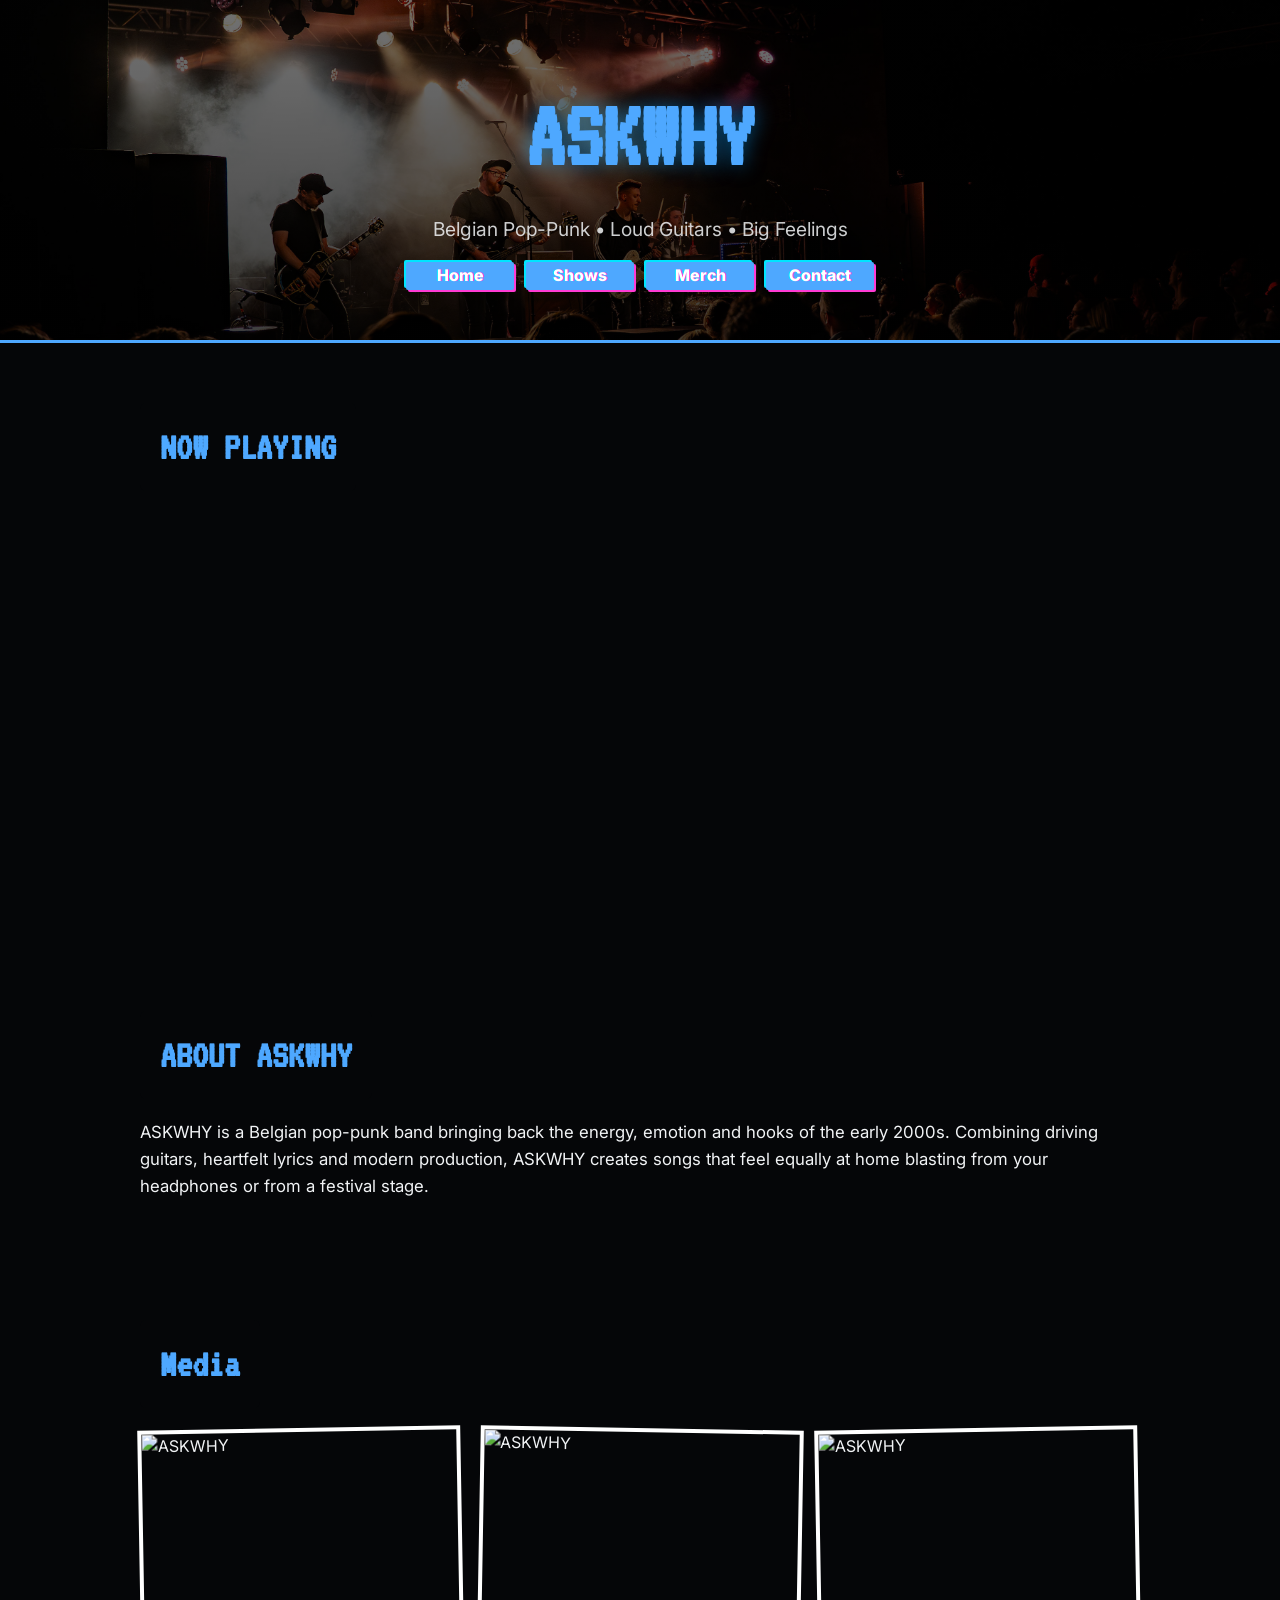
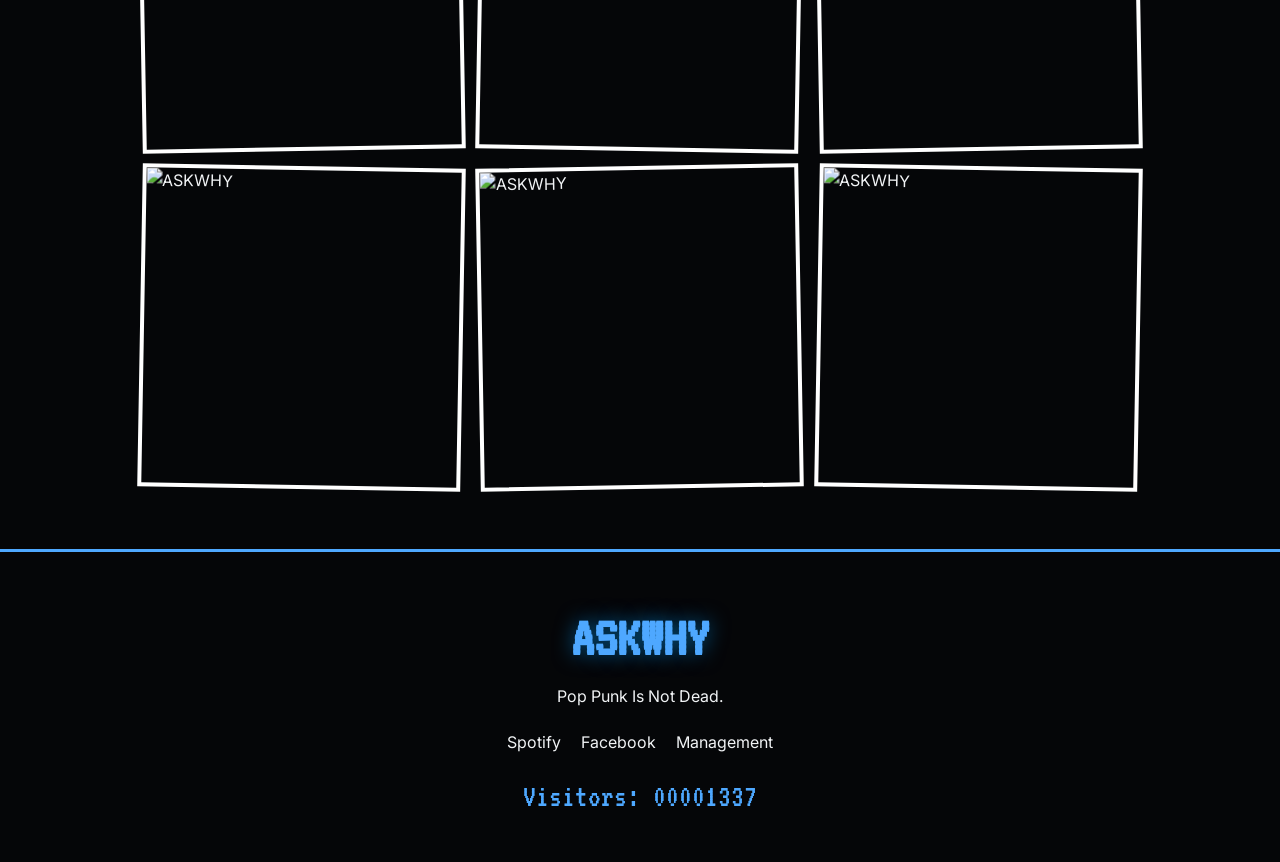
==== commit 8230981e: "Add files via upload" ====
--- a/index.html
+++ b/index.html
@@ -19,10 +19,10 @@
       </a>
       <p class="tagline">Belgian Pop-Punk • Loud Guitars • Big Feelings</p>
       <div class="hero-actions" aria-label="Primary actions">
-        <a class="cta" href="../index.html">Home</a>
-        <a class="cta" href="../pages/shows.html">Shows</a>
-        <a class="cta" href="../pages/merch.html">Merch</a>
-        <a class="cta" href="../pages/contact.html">Contact</a>
+        <a class="cta" href="askwhy/index.html">Home</a>
+        <a class="cta" href="askwhy/pages/shows.html">Shows</a>
+        <a class="cta" href="askwhy/pages/merch.html">Merch</a>
+        <a class="cta" href="askwhy/pages/contact.html">Contact</a>
       </div>
     </div>
 
@@ -36,7 +36,7 @@
     </div>
 
     <div class="msn-body">
-        <img src="../images/heart_.png" alt="MSN">
+        <img src="askwhy/images/heart_.png" alt="MSN">
 
         <div class="msn-content">
             <strong id="popup-title">ASKWHY</strong>
@@ -90,12 +90,12 @@
       <h2 class="section-title">Media</h2>
       
       <div class="gallery">
-        <img src="../images/photo1.jpg" alt="ASKWHY">
-        <img src="../images/photo2.jpg" alt="ASKWHY">
-        <img src="../images/photo3.jpg" alt="ASKWHY">
-        <img src="../images/photo4.jpg" alt="ASKWHY">
-        <img src="../images/photo5.jpg" alt="ASKWHY">
-        <img src="../images/photo6.jpg" alt="ASKWHY">
+        <img src="askwhy/images/photo1.jpg" alt="ASKWHY">
+        <img src="askwhy/images/photo2.jpg" alt="ASKWHY">
+        <img src="askwhy/images/photo3.jpg" alt="ASKWHY">
+        <img src="askwhy/images/photo4.jpg" alt="ASKWHY">
+        <img src="askwhy/images/photo5.jpg" alt="ASKWHY">
+        <img src="askwhy/images/photo6.jpg" alt="ASKWHY">
       </div>
     </div>
   </section>
